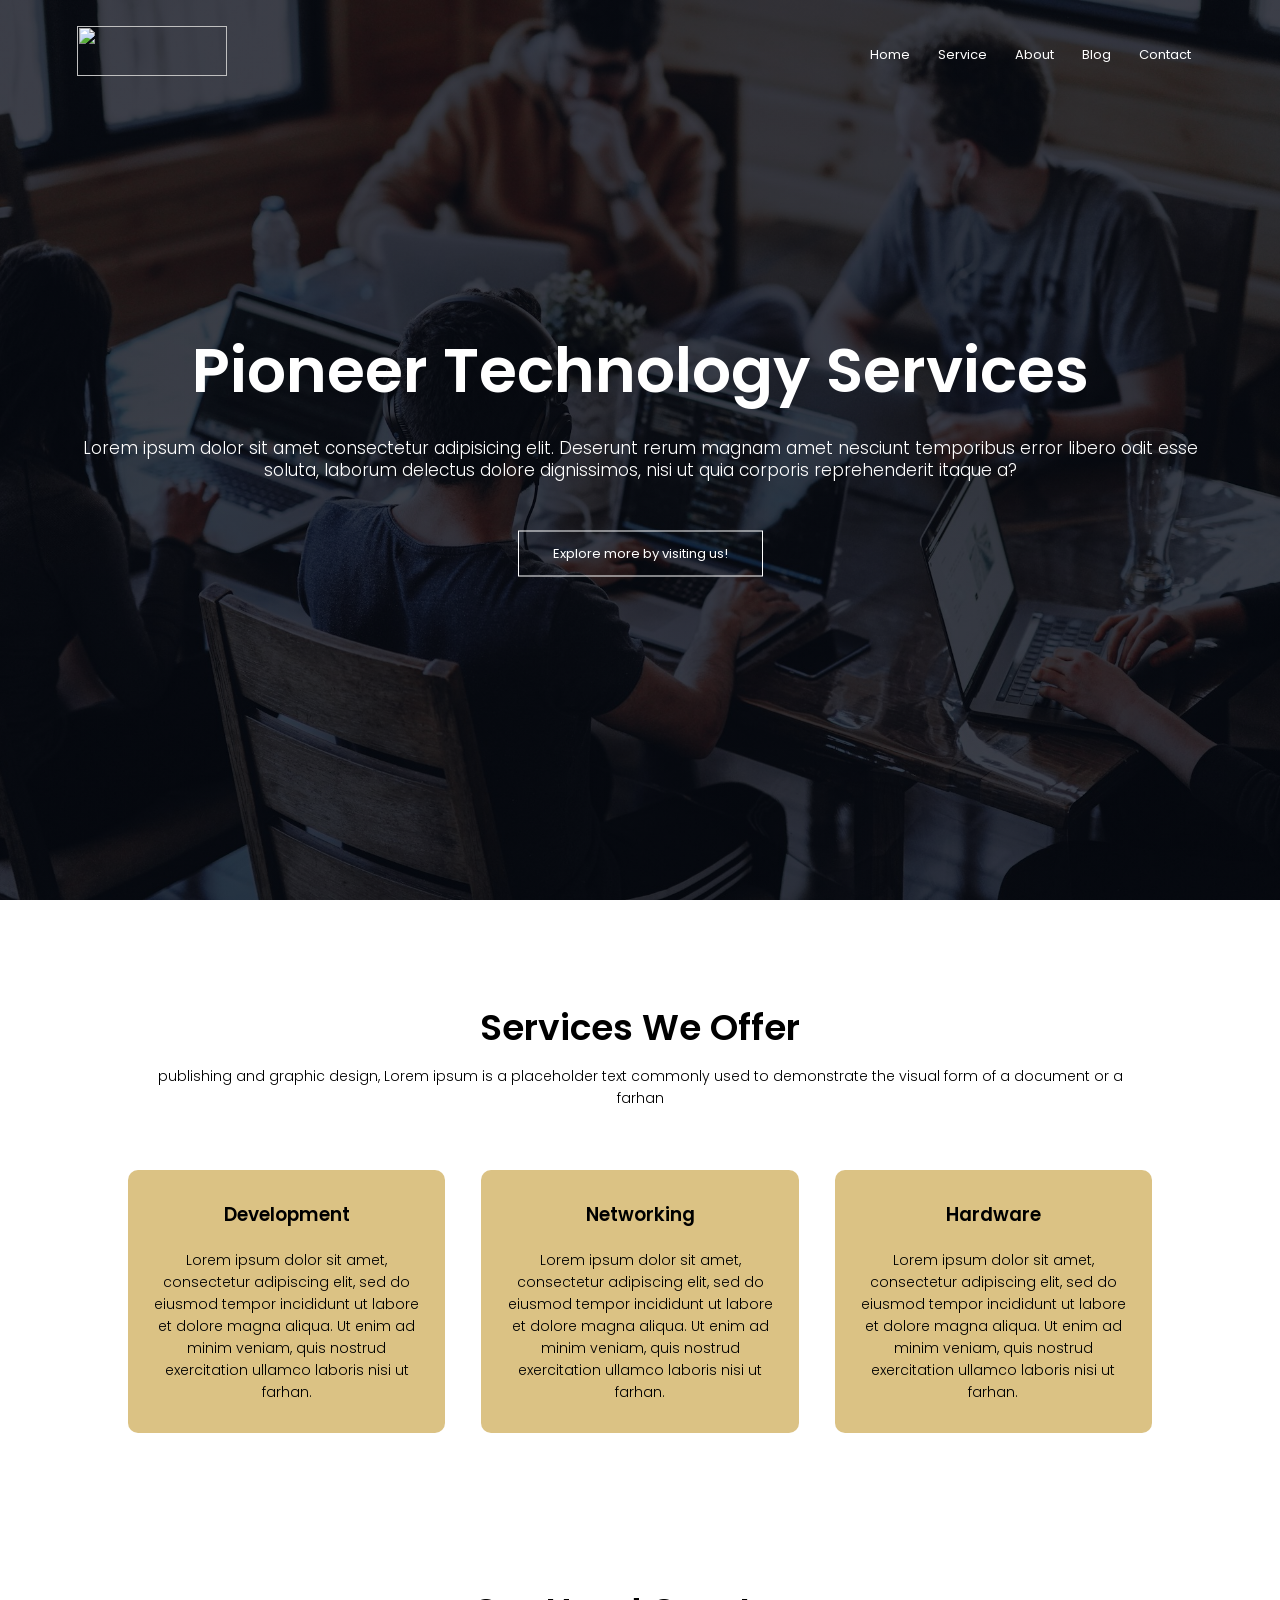
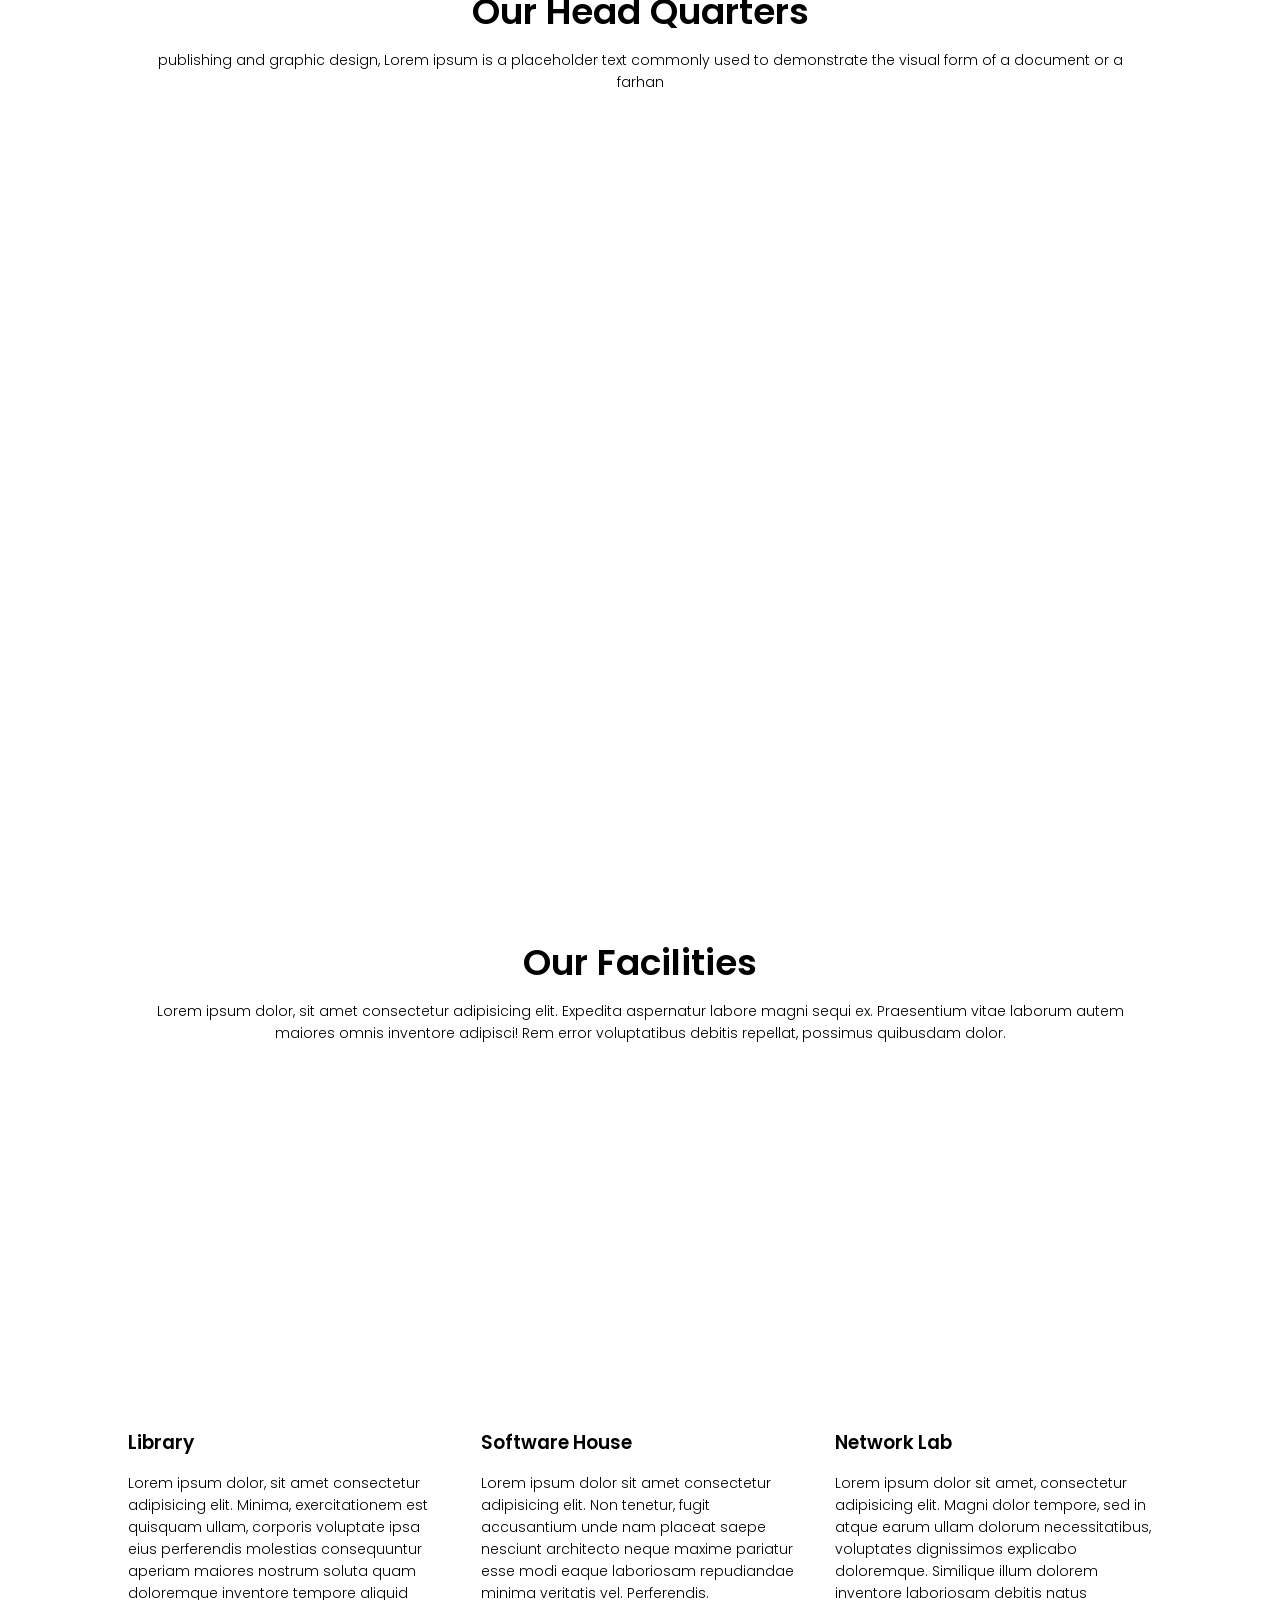
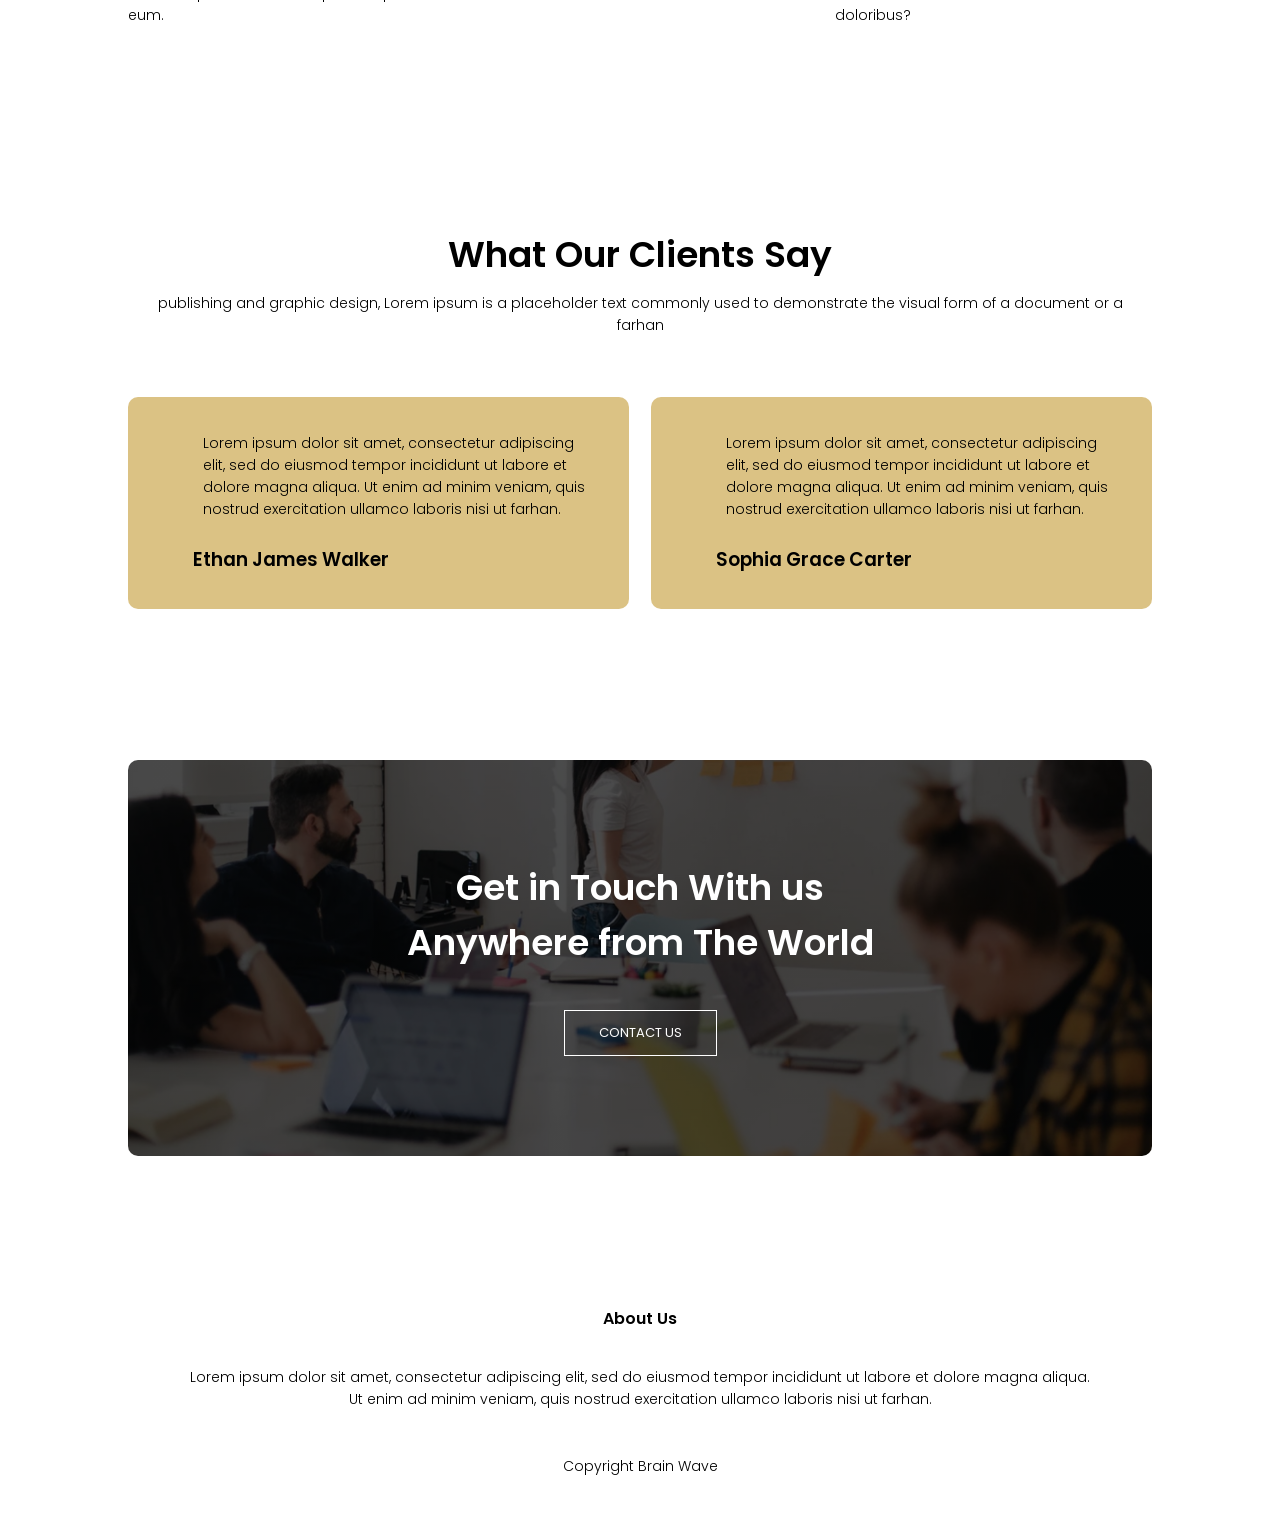
==== index.html @ 30f23c8e "Final" ====
<!DOCTYPE html>
<html>
  <head>
    <meta name="viewport" content="width=device-width, initial-scale=1.0" />
    <title>IT services - Brain Wave Technology</title>
    <link rel="stylesheet" type="text/css" href="style.css" />
    <link
      rel="stylesheet"
      type="text/css"
      href="font-awesome-4.7.0/css/font-awesome.min.css"
    />
  </head>
  <body>
    <section class="header">
      <nav>
        <a href="index.html"
          ><img decoding="async" src="/eduford_img/logo.png"
        /></a>
        <div class="nav-links" id="navLinks">
          <i class="fa fa-times" onclick="hideMenu()"></i>
          <ul>
            <li><a href="index.html">Home</a></li>
            <li><a href="services.html">Service</a></li>
            <li><a href="about.html">About</a></li>
            <li><a href="blog.html">Blog</a></li>
            <li><a href="contact.html">Contact</a></li>
          </ul>
        </div>
        <i class="fa fa-bars" onclick="showMenu()"></i>
      </nav>

      <div class="text-box">
        <h1>Pioneer Technology Services</h1>
        <p>
          Lorem ipsum dolor sit amet consectetur adipisicing elit. Deserunt
          rerum magnam amet nesciunt temporibus error libero odit esse soluta,
          laborum delectus dolore dignissimos, nisi ut quia corporis
          reprehenderit itaque a?
        </p>

        <a href="" class="hi-btn"> Explore more by visiting us!</a>
      </div>
    </section>

    <!-- Course -->

    <section class="course">
      <h1>Services We Offer</h1>
      <p>
        publishing and graphic design, Lorem ipsum is a placeholder text
        commonly used to demonstrate the visual form of a document or a farhan
      </p>
      <div class="row">
        <div class="course-col">
          <h3>Development</h3>
          <p>
            Lorem ipsum dolor sit amet, consectetur adipiscing elit, sed do
            eiusmod tempor incididunt ut labore et dolore magna aliqua. Ut enim
            ad minim veniam, quis nostrud exercitation ullamco laboris nisi ut
            farhan.
          </p>
        </div>
        <div class="course-col">
          <h3>Networking</h3>
          <p>
            Lorem ipsum dolor sit amet, consectetur adipiscing elit, sed do
            eiusmod tempor incididunt ut labore et dolore magna aliqua. Ut enim
            ad minim veniam, quis nostrud exercitation ullamco laboris nisi ut
            farhan.
          </p>
        </div>
        <div class="course-col">
          <h3>Hardware</h3>
          <p>
            Lorem ipsum dolor sit amet, consectetur adipiscing elit, sed do
            eiusmod tempor incididunt ut labore et dolore magna aliqua. Ut enim
            ad minim veniam, quis nostrud exercitation ullamco laboris nisi ut
            farhan.
          </p>
        </div>
      </div>
    </section>

    <!-- campus -->

    <section class="campus">
      <h1>Our Head Quarters</h1>
      <p>
        publishing and graphic design, Lorem ipsum is a placeholder text
        commonly used to demonstrate the visual form of a document or a farhan
      </p>

      <div class="row">
        <div class="campus-col">
          <img decoding="async" src="/eduford_img/Tokyo.jpg" />
          <div class="layer">
            <h3>TOKYO</h3>
          </div>
        </div>
        <div class="campus-col">
          <img decoding="async" src="/eduford_img/newyork.jpg" />
          <div class="layer">
            <h3>NEW YORK</h3>
          </div>
        </div>
        <div class="campus-col">
          <img decoding="async" src="/eduford_img/paris.jpg" />
          <div class="layer">
            <h3>PARIS</h3>
          </div>
        </div>
      </div>
    </section>

    <!-- Facilities -->

    <section class="facilities">
      <h1>Our Facilities</h1>
      <p>
        Lorem ipsum dolor, sit amet consectetur adipisicing elit. Expedita
        aspernatur labore magni sequi ex. Praesentium vitae laborum autem
        maiores omnis inventore adipisci! Rem error voluptatibus debitis
        repellat, possimus quibusdam dolor.
      </p>

      <div class="row">
        <div class="facilities-col">
          <img decoding="async" src="/eduford_img/library.jpg" />
          <h3>Library</h3>
          <p>
            Lorem ipsum dolor, sit amet consectetur adipisicing elit. Minima,
            exercitationem est quisquam ullam, corporis voluptate ipsa eius
            perferendis molestias consequuntur aperiam maiores nostrum soluta
            quam doloremque inventore tempore aliquid eum.
          </p>
        </div>
        <div class="facilities-col">
          <img decoding="async" src="/eduford_img/house.jpg" />
          <h3>Software House</h3>
          <p>
            Lorem ipsum dolor sit amet consectetur adipisicing elit. Non
            tenetur, fugit accusantium unde nam placeat saepe nesciunt
            architecto neque maxime pariatur esse modi eaque laboriosam
            repudiandae minima veritatis vel. Perferendis.
          </p>
        </div>
        <div class="facilities-col">
          <img decoding="async" src="/eduford_img/network lab.jpg" />
          <h3>Network Lab</h3>
          <p>
            Lorem ipsum dolor sit amet, consectetur adipisicing elit. Magni
            dolor tempore, sed in atque earum ullam dolorum necessitatibus,
            voluptates dignissimos explicabo doloremque. Similique illum dolorem
            inventore laboriosam debitis natus doloribus?
          </p>
        </div>
      </div>
    </section>

    <!-- testimonials -->

    <section class="testimonials">
      <h1>What Our Clients Say</h1>
      <p>
        publishing and graphic design, Lorem ipsum is a placeholder text
        commonly used to demonstrate the visual form of a document or a farhan
      </p>

      <div class="row">
        <div class="testimonials-col">
          <img decoding="async" src="/eduford_img/user2.jpg" />
          <div>
            <p>
              Lorem ipsum dolor sit amet, consectetur adipiscing elit, sed do
              eiusmod tempor incididunt ut labore et dolore magna aliqua. Ut
              enim ad minim veniam, quis nostrud exercitation ullamco laboris
              nisi ut farhan.
            </p>
            <h3>Ethan James Walker</h3>
            <i class="fa fa-star"></i>
            <i class="fa fa-star"></i>
            <i class="fa fa-star"></i>
            <i class="fa fa-star"></i>
            <i class="fa fa-star-o"></i>
          </div>
        </div>
        <div class="testimonials-col">
          <img decoding="async" src="/eduford_img/user1.jpg" />
          <div>
            <p>
              Lorem ipsum dolor sit amet, consectetur adipiscing elit, sed do
              eiusmod tempor incididunt ut labore et dolore magna aliqua. Ut
              enim ad minim veniam, quis nostrud exercitation ullamco laboris
              nisi ut farhan.
            </p>
            <h3>Sophia Grace Carter</h3>
            <i class="fa fa-star"></i>
            <i class="fa fa-star"></i>
            <i class="fa fa-star"></i>
            <i class="fa fa-star"></i>
            <i class="fa fa-star-half-o"></i>
          </div>
        </div>
      </div>
    </section>

    <!-- call To Action -->

    <section class="cta">
      <h1>
        Get in Touch With us <br />
        Anywhere from The World
      </h1>
      <a href="" class="hi-btn">CONTACT US</a>
    </section>

    <!-- Footer -->

    <section class="footer">
      <h4>About Us</h4>
      <p>
        Lorem ipsum dolor sit amet, consectetur adipiscing elit, sed do eiusmod
        tempor incididunt ut labore et dolore magna aliqua.<br />
        Ut enim ad minim veniam, quis nostrud exercitation ullamco laboris nisi
        ut farhan.
      </p>
      <div class="icons">
        <i class="fa fa-facebook"></i>
        <i class="fa fa-x"></i>
        <i class="fa fa-linkedin"></i>
        <i class="fa fa-instagram"></i>
      </div>
      <p>
        Copyright
        <i
          class="fa fa-copyright"
          aria-hidden="true"
          style="color: #b8860b"
        ></i>
        Brain Wave
      </p>
    </section>
    <!-- javascript for toggle Menu -->

    <script type="text/javascript">
      var navLinks = document.getElementById("navLinks");
      function showMenu() {
        navLinks.style.right = "0";
      }

      function hideMenu() {
        navLinks.style.right = "-200px";
      }
    </script>
    <script
      src="https://kit.fontawesome.com/d471bda3c4.js"
      crossorigin="anonymous"
    ></script>
  </body>
</html>
---- style.css ----
@import url("https://fonts.googleapis.com/css2?family=Poppins:wght@200;300;400;500;600;700&display=swap");

* {
  margin: 0;
  padding: 0;
  font-family: "Poppins", sans-serif;
}

.header {
  min-height: 100vh;
  width: 100%;
  background-image: linear-gradient(rgba(4, 9, 30, 0.4), rgba(4, 9, 30, 0.4)),
    url(/eduford_img/banner.png);
  background-size: cover;
  background-position: center;
  position: relative;
}
nav {
  display: flex;
  padding: 2% 6%;
  justify-content: space-between;
  align-items: center;
}
nav img {
  width: 150px;
  height: 50px;
}
.nav-links {
  flex: 1;
  text-align: right;
}
.nav-links ul li {
  list-style: none;
  display: inline-block;
  padding: 8px 12px;
  position: relative;
}
.nav-links ul li a {
  color: #fff;
  text-decoration: none;
  font-size: 13px;
}
.nav-links ul li::after {
  content: "";
  width: 0%;
  height: 2px;
  background: #b8860b;
  display: block;
  margin: auto;
  transition: 0.5s;
}
.nav-links ul li:hover::after {
  width: 100%;
}
.text-box {
  width: 90%;
  color: #fff;
  position: absolute;
  top: 50%;
  left: 50%;
  transform: translate(-50%, -50%);
  text-align: center;
}
.text-box h1 {
  font-size: 62px;
}
.text-box p {
  margin: 10px 0 40px;
  font-size: 17px;
  color: #fff;
}
.hi-btn {
  display: inline-block;
  text-decoration: none;
  color: #fff;
  border: 1px solid #fff;
  padding: 12px 34px;
  font-size: 13px;
  background: transparent;
  position: relative;
  cursor: pointer;
  transition: 0.5s ease-in-out;
}
.hi-btn:hover {
  border: 1px solid #b8860b;
  background: #b8860b;
}

nav .fa {
  display: none;
}
/*Responsive*/
@media (max-width: 700px) {
  .text-box h1 {
    font-size: 20px;
  }
  .nav-links ul li {
    display: block;
  }
  .nav-links {
    position: fixed;
    background: #b8860b;
    height: 100vh;
    width: 200px;
    top: 0;
    right: -200px;
    text-align: left;
    z-index: 2;
    transition: 0.5s;
  }
  nav .fa {
    display: block;
    color: #fff;
    margin: 10px;
    font-size: 22px;
    cursor: pointer;
  }
  .nav-links ul {
    padding: 30px;
  }
}

/*course*/

.course {
  width: 80%;
  margin: auto;
  text-align: center;
  padding-top: 100px;
}
h1 {
  font-size: 36px;
  font-weight: 600;
}
p {
  color: #000;
  font-size: 14px;
  font-weight: 300;
  line-height: 22px;
  padding: 10px;
}
.row {
  margin-top: 5%;
  display: flex;
  justify-content: space-between;
}
.course-col {
  flex-basis: 31%;
  background: rgba(184, 134, 11, 0.5);
  border-radius: 10px;
  margin-bottom: 5%;
  padding: 20px 12px;
  box-sizing: border-box;
  transition: 0.5s;
}
h3 {
  text-align: center;
  font-weight: 600;
  margin: 10px 0;
}
.course-col:hover {
  box-shadow: 0 0 20px 0px rgba(0, 0, 0, 0.7);
}

/*responsive for course*/
@media (max-width: 700px) {
  .row {
    flex-direction: column;
  }
}

/*campus*/
.campus {
  width: 80%;
  margin: auto;
  text-align: center;
  padding-top: 50px;
}
.campus-col {
  flex-basis: 32%;
  border-radius: 10px;
  margin-bottom: 30px;
  position: relative;
  overflow: hidden;
}
.campus-col img {
  width: 100%;
  display: block;
  height: 600px;
}
.layer {
  background: transparent;
  height: 100%;
  width: 100%;
  position: absolute;
  top: 0;
  left: 0;
  transition: 0.5s;
}
.layer:hover {
  background: rgba(184, 134, 11, 0.5);
}
.layer h3 {
  width: 100%;
  font-weight: 5000;
  color: black;
  font-size: 26px;
  bottom: 0;
  left: 50%;
  transform: translateX(-50%);
  position: absolute;
  opacity: 0;
  transition: 0.5s;
}
.layer:hover h3 {
  bottom: 49%;
  opacity: 1;
}

/*facilities*/

.facilities {
  width: 80%;
  margin: auto;
  text-align: center;
  padding-top: 100px;
}
.facilities-col {
  flex-basis: 31%;
  border-radius: 10px;
  margin-bottom: 5%;
  text-align: left;
}
.facilities-col img {
  width: 100%;
  border-radius: 10px;
  height: 300px;
  align-content: center;
}
.facilities-col p {
  padding: 0;
}
.facilities-col h3 {
  margin-top: 16px;
  margin-bottom: 15px;
  text-align: left;
}

/*testimonials*/

.testimonials {
  width: 80%;
  margin: auto;
  padding-top: 100px;
  text-align: center;
}
.testimonials-col {
  flex-basis: 44%;
  border-radius: 10px;
  margin-bottom: 5%;
  text-align: left;
  background: rgba(184, 134, 11, 0.5);
  padding: 25px;
  cursor: pointer;
  display: flex;
}
.testimonials-col img {
  height: 40px;
  border-radius: 50%;
}

.testimonials-col h3 {
  margin-top: 15px;
  text-align: left;
}
.testimonials-col .fa {
  color: #b8860b;
}

/*responsive testimonial*/
@media (max-width: 700px) {
  .testimonials-col img {
    margin-left: 0px;
    margin-right: 15px;
  }
}

/*call to action*/

.cta {
  margin: 100px auto;
  width: 80%;
  background-image: linear-gradient(rgba(0, 0, 0, 0.7), rgba(0, 0, 0, 0.7)),
    url(/eduford_img/banner2.jpg);
  background-position: center;
  background-size: cover;
  border-radius: 10px;
  text-align: center;
  padding: 100px 0;
}

.cta h1 {
  color: #fff;
  margin-bottom: 40px;
  padding: 0;
}

/*responsive for cta*/

@media (max-width: 700px) {
  .cta h1 {
    font-size: 24px;
  }
}

/*footer*/

.footer {
  width: 100%;
  text-align: center;
  padding: 30px 0;
}
.footer h4 {
  margin-bottom: 25px;
  margin-top: 20px;
  font-weight: 600;
}

.icons .fa {
  color: #b8860b;
  margin: 0 13px;
  cursor: pointer;
  padding: 18px 0;
}
.fa-heart-o {
  color: #b8860b;
}

/* services about us page */
.sub-header {
  height: 50vh;
  width: 100%;
  background-image: linear-gradient(rgba(4, 9, 30, 0.7), rgba(4, 9, 30, 0.7)),
    url(eduford_img/background.jpg);
  background-position: center;
  background-size: cover;
  text-align: center;
  color: #fff;
}
.sub-header h1 {
  margin-top: 50px;
}
.about-us {
  width: 80%;
  margin: auto;
  padding-top: 80px;
  padding-bottom: 50px;
}
.row {
  display: flex;
  flex-wrap: wrap;
  margin-bottom: 50px;
}
.reverse-row {
  flex-direction: row-reverse;
}
.about-col {
  flex-basis: 48%;
  padding: 30px 2px;
}
.about-col img {
  width: 100%;
  height: 300px;
}
.about-col h1 {
  padding-top: 0;
}
.about-col p {
  padding: 15px 0 25px;
}
.red-btn {
  border: 1px solid #b8860b;
  background: transparent;
  color: #b8860b;
  text-decoration: none;
  padding: 10px 20px;
  display: inline-block;
  transition: all 0.3s ease;
}
.red-btn:hover {
  color: #fff;
  background-color: #b8860b;
}
@media (max-width: 768px) {
  .row,
  .reverse-row {
    flex-direction: column;
  }
  .about-col {
    flex-basis: 100%;
    text-align: center;
  }
  .about-col img {
    max-width: 100%;
    height: auto;
  }
}
/* blog-content */
.blog-content {
  width: 80%;
  margin: auto;
  padding: 60px 0;
}
.blog-left {
  flex-basis: 65%;
}
.blog-left img {
  width: 100%;
}
.blog-left h2 {
  color: #222;
  font-weight: 600;
  margin: 30px 0;
}
.blog-left p {
  color: #999;
  padding: 0;
}
.blog-right {
  flex-basis: 32%;
}
.blog-right h3 {
  background: #b8860b;
  color: #fff;
  padding: 7px 0;
  font-size: 16px;
  margin-bottom: 20px;
}
.blog-right div {
  display: flex;
  align-items: center;
  justify-content: space-between;
  color: #555;
  padding: 8px;
  box-sizing: border-box;
}
.comment-box {
  border: 1px solid #ccc;
  margin: 50px 0;
  padding: 10px 20px;
}
.comment-box h3 {
  text-align: left;
}
.comment-form input,
.comment-form textarea {
  width: 100%;
  padding: 10px;
  margin: 15px;
  box-sizing: border-box;
  border: none;
  outline: none;
  background: #f0f0f0;
}
.comment-form button {
  margin: 10px 0;
}
/* responsive blog */
@media (max-width: 700px) {
  .sub-header h1 {
    font-size: 24px;
  }
}

/* contact us */
.location {
  width: 80%;
  margin: auto;
  padding: 80px 0;
}
.location iframe {
  width: 100%;
}
.contatct-us {
  width: 80%;
  margin: auto;
}
.contact-col {
  flex-basis: 48%;
  margin-bottom: 30px;
}
.contact-col div {
  display: flex;
  align-items: center;
  margin-bottom: 40px;
}
.contact-col div .fa {
  font-size: 20px;
  color: #b8860b;
  margin: 10px;
  margin-right: 30px;
}
.contact-col div p {
  padding: 0;
}
.contact-col div h5 {
  font-size: 20px;
  margin-bottom: 5px;
  color: #555;
  font-weight: 400;
}
.contact-col input,
.contact-col textarea {
  width: 100%;
  padding: 15px;
  margin-bottom: 17px;
  box-sizing: border-box;
  border: none;
  outline: none;
  border: 1px solid #ccc;
}

@media (max-width: 768px) {
  .contact-col .brain {
    word-break: break-all;
    font-size: 15px;
  }
}
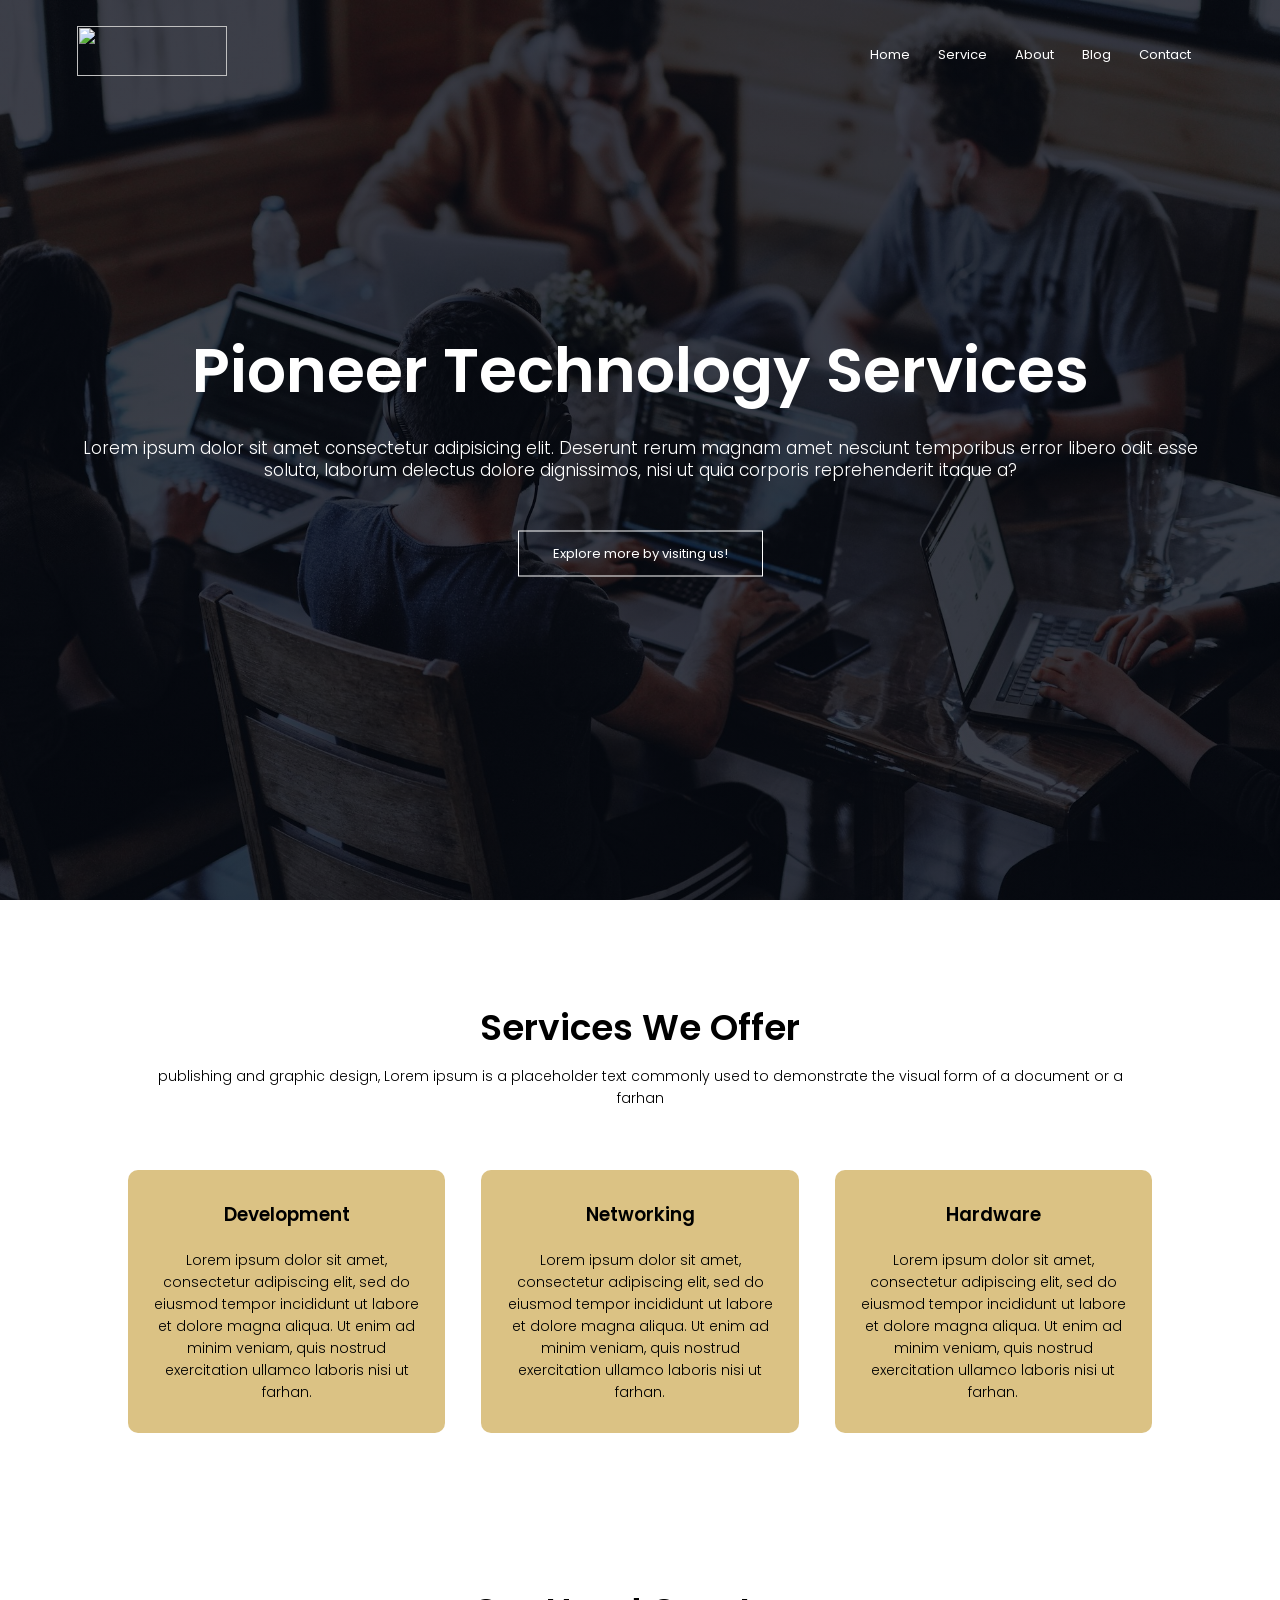
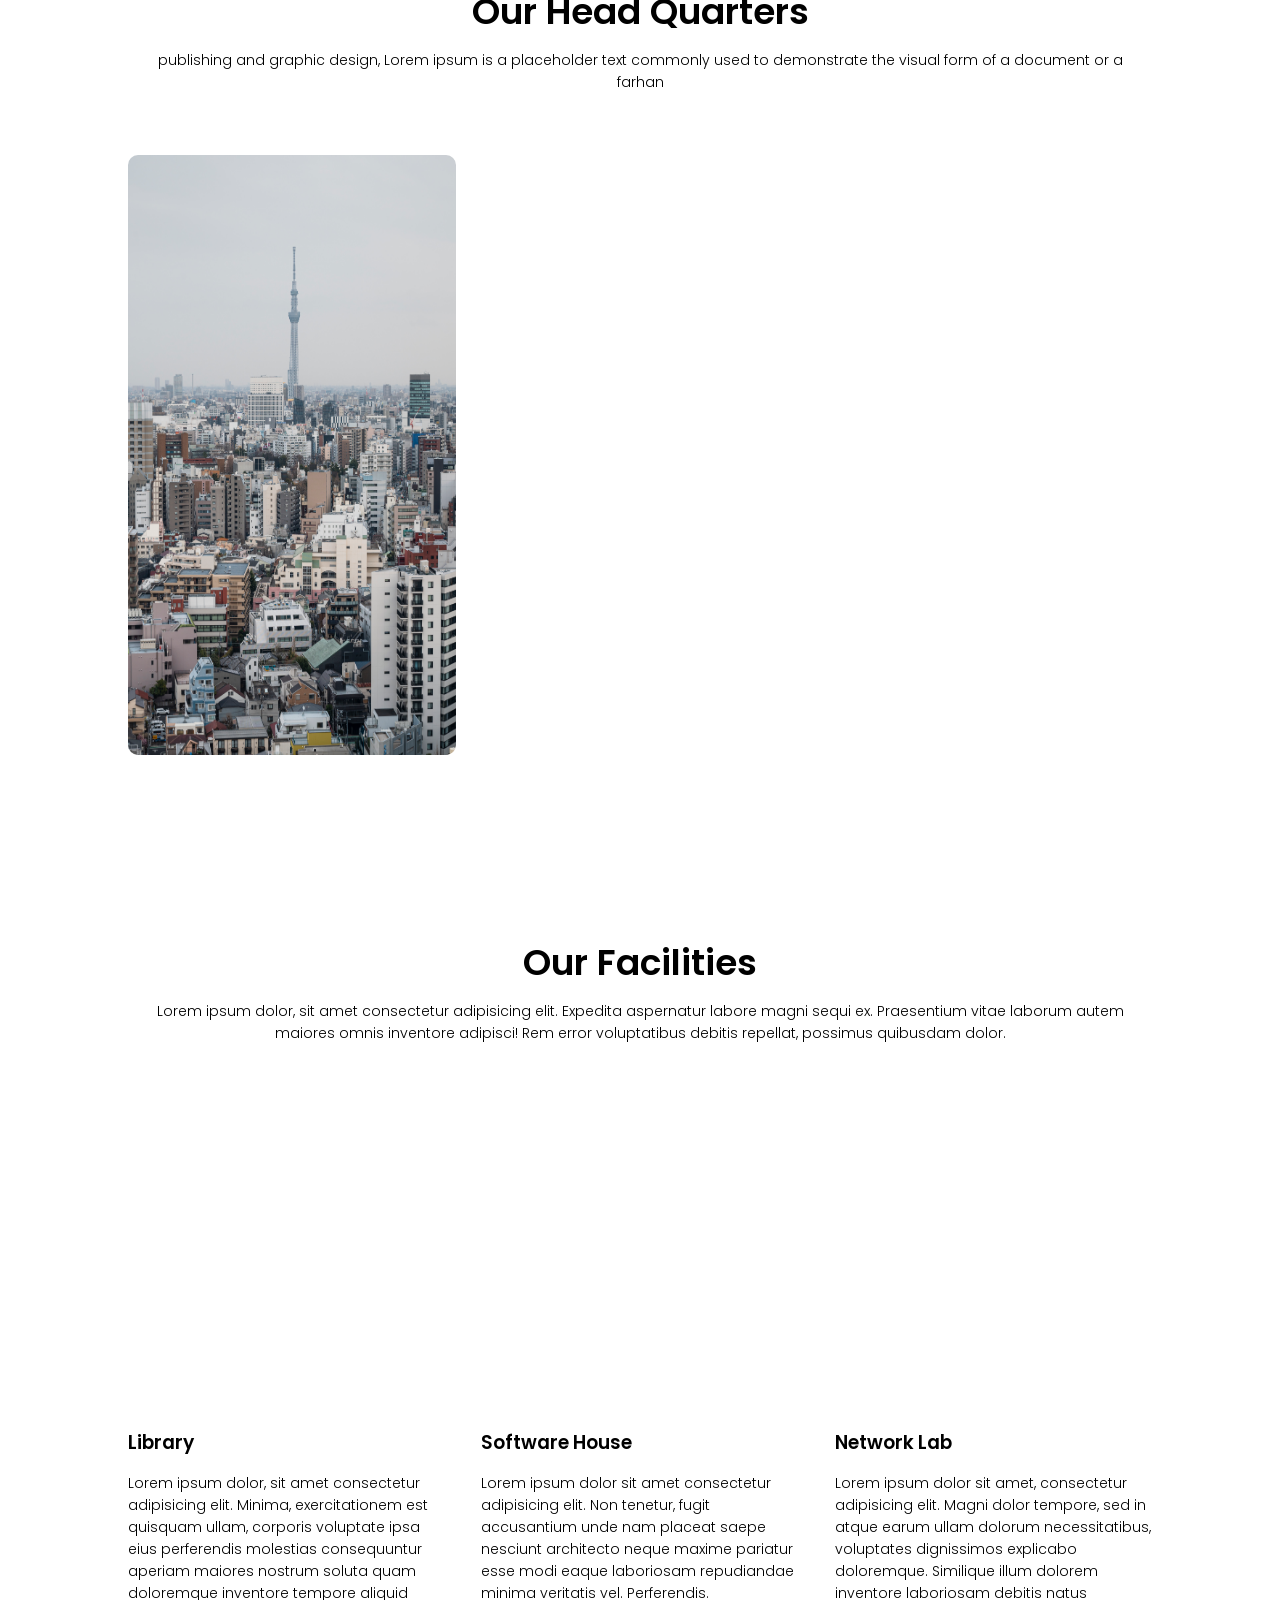
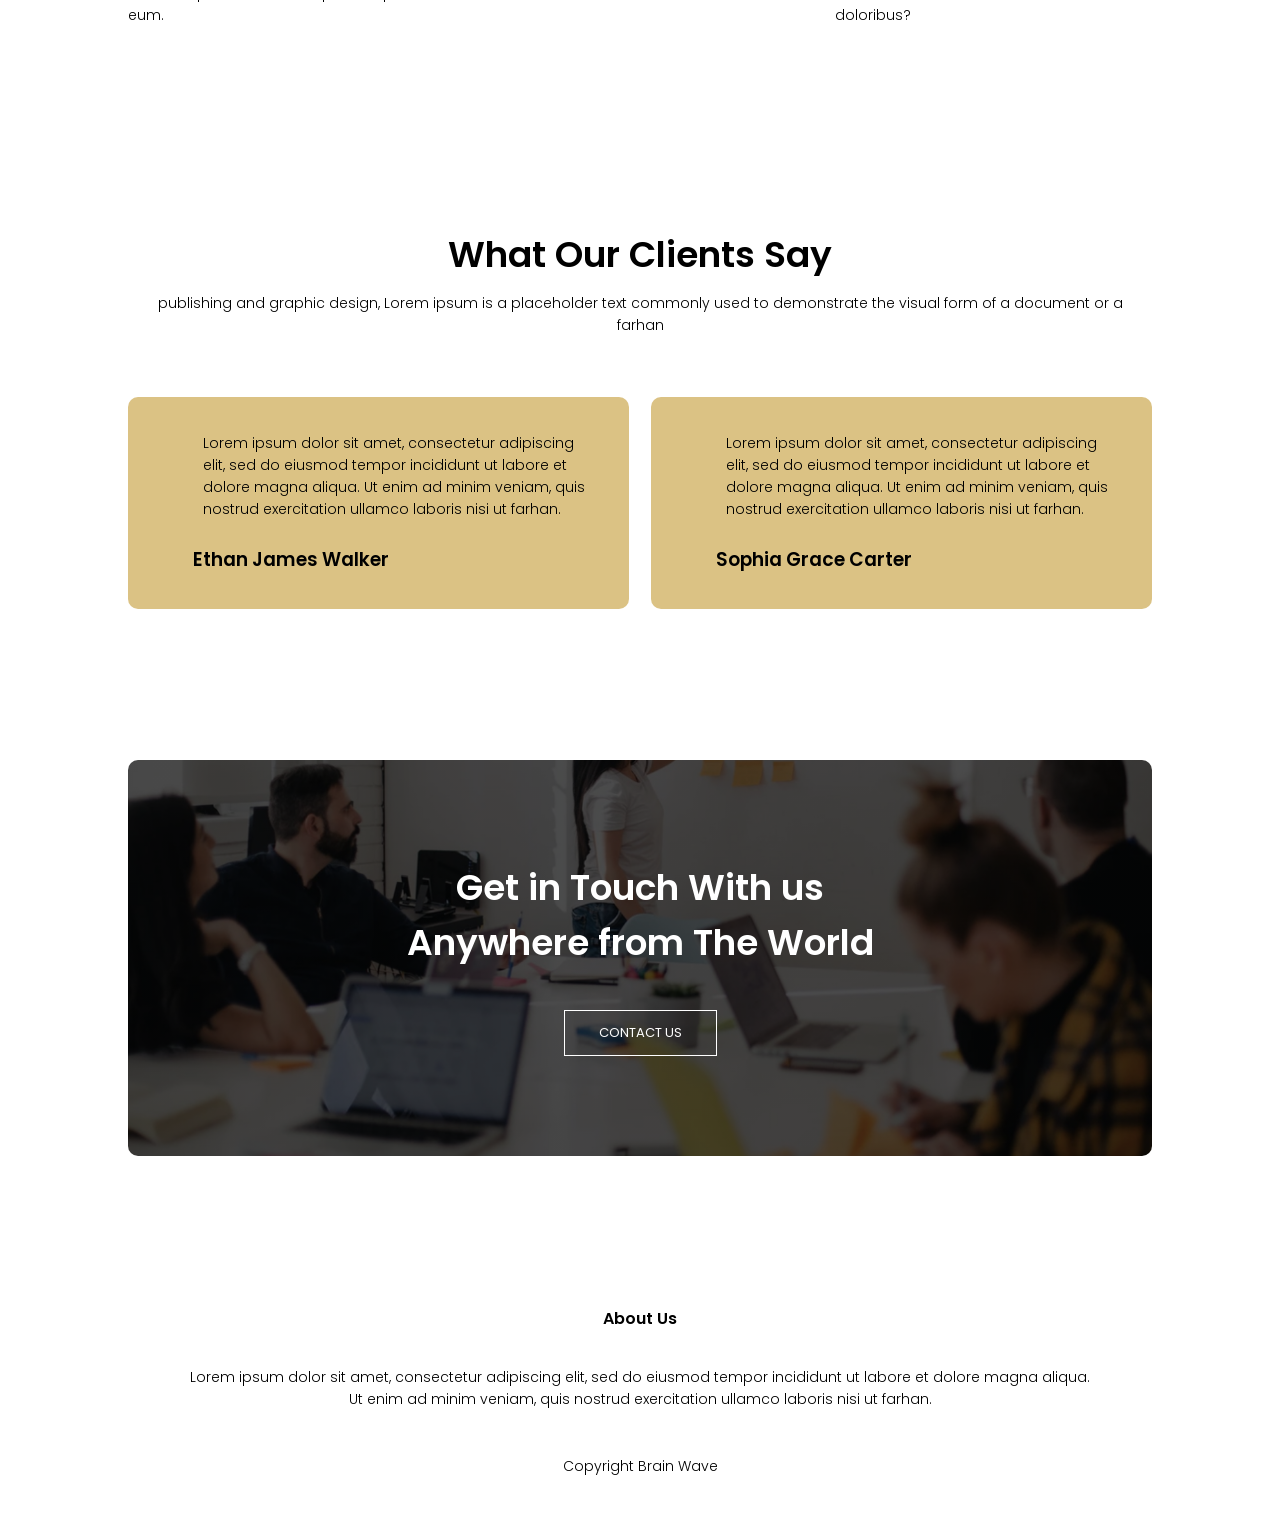
==== commit 2d43c7cf: "final-2" ====
--- a/index.html
+++ b/index.html
@@ -14,7 +14,7 @@
     <section class="header">
       <nav>
         <a href="index.html"
-          ><img decoding="async" src="/eduford_img/logo.png"
+          ><img decoding="async" src="eduford_img/logo.png"
         /></a>
         <div class="nav-links" id="navLinks">
           <i class="fa fa-times" onclick="hideMenu()"></i>
@@ -92,19 +92,19 @@
 
       <div class="row">
         <div class="campus-col">
-          <img decoding="async" src="/eduford_img/Tokyo.jpg" />
+          <img decoding="async" src="eduford_img/Tokyo.jpg" />
           <div class="layer">
             <h3>TOKYO</h3>
           </div>
         </div>
         <div class="campus-col">
-          <img decoding="async" src="/eduford_img/newyork.jpg" />
+          <img decoding="async" src="eduford_img/newyork.jpg" />
           <div class="layer">
             <h3>NEW YORK</h3>
           </div>
         </div>
         <div class="campus-col">
-          <img decoding="async" src="/eduford_img/paris.jpg" />
+          <img decoding="async" src="eduford_img/paris.jpg" />
           <div class="layer">
             <h3>PARIS</h3>
           </div>
@@ -125,7 +125,7 @@
 
       <div class="row">
         <div class="facilities-col">
-          <img decoding="async" src="/eduford_img/library.jpg" />
+          <img decoding="async" src="eduford_img/library.jpg" />
           <h3>Library</h3>
           <p>
             Lorem ipsum dolor, sit amet consectetur adipisicing elit. Minima,
@@ -135,7 +135,7 @@
           </p>
         </div>
         <div class="facilities-col">
-          <img decoding="async" src="/eduford_img/house.jpg" />
+          <img decoding="async" src="eduford_img/house.jpg" />
           <h3>Software House</h3>
           <p>
             Lorem ipsum dolor sit amet consectetur adipisicing elit. Non
@@ -168,7 +168,7 @@
 
       <div class="row">
         <div class="testimonials-col">
-          <img decoding="async" src="/eduford_img/user2.jpg" />
+          <img decoding="async" src="eduford_img/user2.jpg" />
           <div>
             <p>
               Lorem ipsum dolor sit amet, consectetur adipiscing elit, sed do
@@ -185,7 +185,7 @@
           </div>
         </div>
         <div class="testimonials-col">
-          <img decoding="async" src="/eduford_img/user1.jpg" />
+          <img decoding="async" src="eduford_img/user1.jpg" />
           <div>
             <p>
               Lorem ipsum dolor sit amet, consectetur adipiscing elit, sed do
--- a/style.css
+++ b/style.css
@@ -11,7 +11,7 @@
   min-height: 100vh;
   width: 100%;
   background-image: linear-gradient(rgba(4, 9, 30, 0.4), rgba(4, 9, 30, 0.4)),
-    url(/eduford_img/banner.png);
+    url(eduford_img/banner.png);
   background-size: cover;
   background-position: center;
   position: relative;
@@ -292,7 +292,7 @@
   margin: 100px auto;
   width: 80%;
   background-image: linear-gradient(rgba(0, 0, 0, 0.7), rgba(0, 0, 0, 0.7)),
-    url(/eduford_img/banner2.jpg);
+    url(eduford_img/banner2.jpg);
   background-position: center;
   background-size: cover;
   border-radius: 10px;
